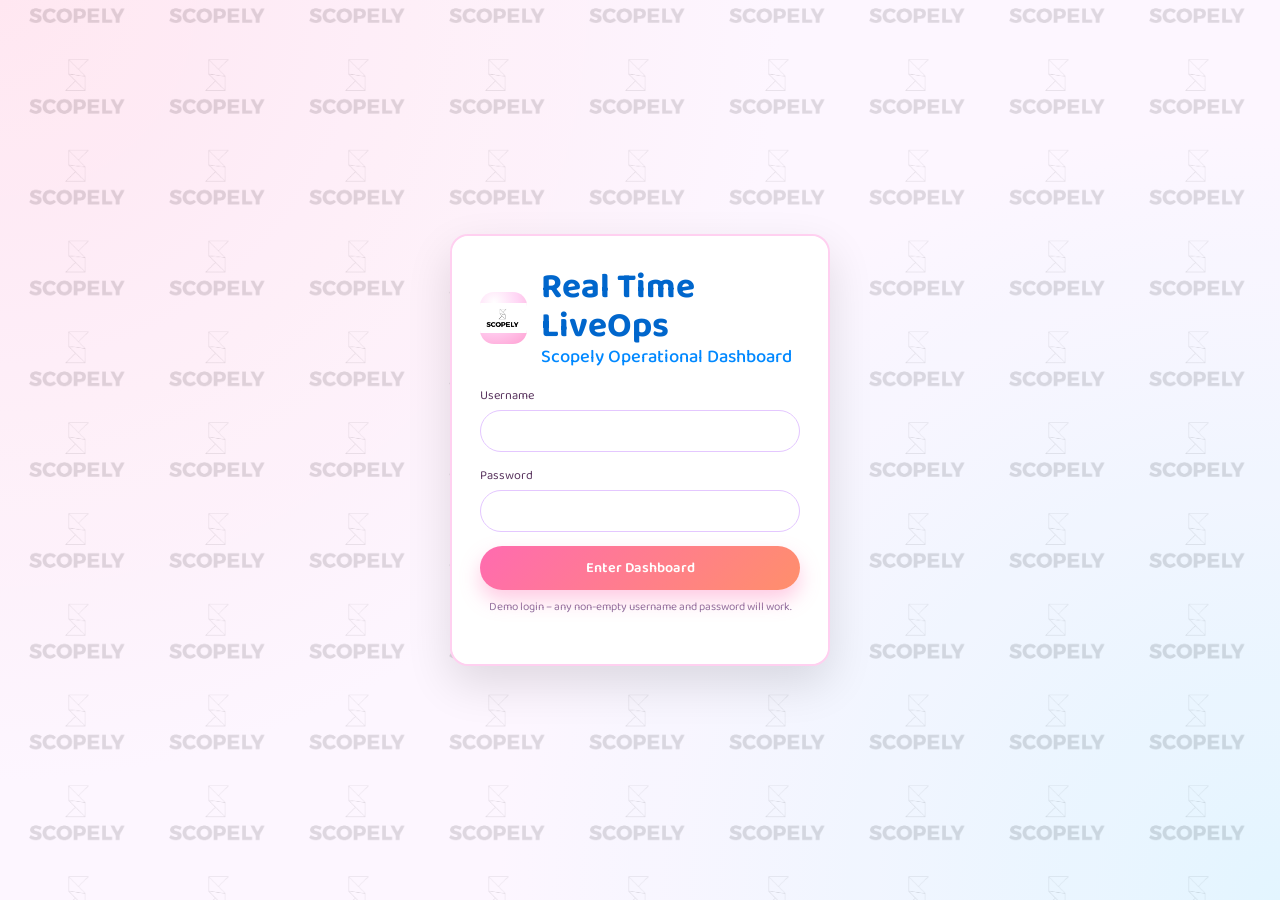
==== liveops-login.html @ 4c0fd5e8 "Add liveops-dashboard.html" ====
<!DOCTYPE html>
<html lang="en">
<head>
    <meta charset="UTF-8">
    <meta name="viewport" content="width=device-width, initial-scale=1.0">
    <title>Real Time LiveOps - Login</title>
    <link rel="preconnect" href="https://fonts.googleapis.com">
    <link rel="preconnect" href="https://fonts.gstatic.com" crossorigin>
    <link href="https://fonts.googleapis.com/css2?family=Baloo+2:wght@400;700&family=Fredoka:wght@300;400;500&display=swap" rel="stylesheet">
    <link rel="stylesheet" href="styles.css">
    <style>
        .liveops-body {
            min-height: 100vh;
            display: flex;
            align-items: center;
            justify-content: center;
            background: radial-gradient(circle at top left, #ffe4f0 0, transparent 50%),
                        radial-gradient(circle at bottom right, #e0f4ff 0, transparent 50%),
                        #fdf5ff;
            font-family: 'Baloo 2', system-ui, -apple-system, BlinkMacSystemFont, 'Segoe UI', sans-serif;
            position: relative;
        }

        .liveops-body::before {
            content: "";
            position: fixed;
            inset: 0;
            background: url('8C569E66-41D9-48BE-BF89-1D90B8F220A8_4_5005_c.jpeg') repeat center center;
            background-size: 140px auto;
            opacity: 0.12;
            pointer-events: none;
            z-index: 0;
        }
        .liveops-auth-card {
            background: #ffffff;
            border-radius: 18px;
            box-shadow: 0 18px 45px rgba(0,0,0,0.12);
            padding: 32px 28px 28px;
            width: 380px;
            max-width: 92vw;
            border: 2px solid #ffd0f0;
            position: relative;
            z-index: 1;
        }
        .liveops-auth-card::before {
            content: "";
            position: absolute;
            inset: 0;
            background: #ffffff;
            border-radius: 18px;
            z-index: -1;
        }
        .liveops-auth-header {
            display: flex;
            align-items: center;
            gap: 14px;
            margin-bottom: 18px;
        }
        .liveops-auth-logo {
            width: 52px;
            height: 52px;
            border-radius: 14px;
            background: radial-gradient(circle at 30% 20%, #fff 0, #ffd6f5 45%, #ff9ed1 100%);
            display: flex;
            align-items: center;
            justify-content: center;
            overflow: hidden;
        }
        .liveops-auth-logo img {
            max-width: 100%;
            max-height: 100%;
            display: block;
        }
        .liveops-auth-title {
            display: flex;
            flex-direction: column;
            align-items: flex-start;
        }
        .liveops-auth-title h1 {
            font-size: 2.2rem;
            margin: 0;
            color: #0066cc;
            font-weight: 700;
            font-style: normal;
            line-height: 1.1;
            text-align: left;
        }
        .liveops-auth-title span {
            font-size: 1.15rem;
            color: #0088ff;
            font-weight: 500;
            font-style: normal;
            line-height: 1.2;
            text-align: left;
        }
        .liveops-auth-form {
            margin-top: 8px;
        }
        .liveops-field {
            margin-bottom: 14px;
        }
        .liveops-label {
            display: block;
            font-size: 0.78rem;
            margin-bottom: 4px;
            color: #5a355f;
        }
        .liveops-input {
            width: 100%;
            border-radius: 999px;
            border: 1.5px solid #e4c7ff;
            padding: 9px 13px;
            font-size: 0.85rem;
            outline: none;
            transition: border-color 0.18s ease, box-shadow 0.18s ease;
            font-family: inherit;
        }
        .liveops-input:focus {
            border-color: #ff6bb0;
            box-shadow: 0 0 0 2px rgba(255,107,176,0.25);
        }
        .liveops-actions {
            margin-top: 12px;
            display: flex;
            flex-direction: column;
            gap: 8px;
        }
        .liveops-btn-primary {
            border: none;
            border-radius: 999px;
            padding: 10px 14px;
            font-size: 0.9rem;
            font-weight: 600;
            color: #ffffff;
            background: linear-gradient(135deg, #ff6bb0, #ff8f6b);
            cursor: pointer;
            box-shadow: 0 10px 20px rgba(255,107,176,0.35);
            transition: transform 0.12s ease, box-shadow 0.12s ease;
        }
        .liveops-btn-primary:hover {
            transform: translateY(-1px);
            box-shadow: 0 14px 28px rgba(255,107,176,0.4);
        }
        .liveops-btn-primary:active {
            transform: translateY(0);
            box-shadow: 0 8px 18px rgba(255,107,176,0.3);
        }
        .liveops-hint {
            font-size: 0.72rem;
            color: #8b6f9c;
            text-align: center;
        }
        .liveops-error {
            min-height: 16px;
            margin-top: 4px;
            font-size: 0.72rem;
            color: #b02043;
            text-align: center;
        }
        @media (max-width: 480px) {
            .liveops-auth-card {
                padding: 24px 18px 20px;
            }
        }
        .liveops-login-overlay {
            position: fixed;
            inset: 0;
            background: #ffffff;
            z-index: 99999;
            display: none;
            align-items: center;
            justify-content: center;
            animation: fadeIn 0.3s ease;
        }
        .liveops-login-overlay.active {
            display: flex;
        }
        .liveops-login-video {
            max-width: 90vw;
            max-height: 90vh;
            border-radius: 20px;
            box-shadow: 0 20px 60px rgba(0,102,204,0.4);
        }
        @keyframes fadeIn {
            from { opacity: 0; }
            to { opacity: 1; }
        }
    </style>
    <script>
        document.addEventListener('DOMContentLoaded', function () {
            const form = document.getElementById('liveopsLoginForm');
            const userInput = document.getElementById('liveopsUsername');
            const passInput = document.getElementById('liveopsPassword');
            const errorBox = document.getElementById('liveopsError');

            form.addEventListener('submit', function (e) {
                e.preventDefault();
                const username = userInput.value.trim();
                const password = passInput.value.trim();

                if (!username || !password) {
                    errorBox.textContent = 'Please enter both username and password.';
                    return;
                }

                if (username !== 'DYE' || password !== 'DYE') {
                    errorBox.textContent = 'Invalid credentials. Use username: DYE and password: DYE';
                    return;
                }

                errorBox.textContent = '';
                
                // Show mascot video overlay
                const overlay = document.getElementById('liveopsLoginOverlay');
                const video = document.getElementById('liveopsLoginVideo');
                
                if (overlay && video) {
                    overlay.classList.add('active');
                    video.play();
                    
                    // Redirect to dashboard after video ends or after 5 seconds (whichever comes first)
                    const redirectUrl = 'liveops-dashboard.html?user=' + encodeURIComponent(username);
                    
                    const redirectTimeout = setTimeout(function() {
                        window.location.href = redirectUrl;
                    }, 5000);
                    
                    video.addEventListener('ended', function() {
                        clearTimeout(redirectTimeout);
                        window.location.href = redirectUrl;
                    });
                } else {
                    // Fallback if video elements not found
                    window.location.href = 'liveops-dashboard.html?user=' + encodeURIComponent(username);
                }
            });
        });
    </script>
</head>
<body class="liveops-body">
    <div class="liveops-auth-card">
        <div class="liveops-auth-header">
            <div class="liveops-auth-logo">
                <img src="8C569E66-41D9-48BE-BF89-1D90B8F220A8_4_5005_c.jpeg" alt="Scopely Logo">
            </div>
            <div class="liveops-auth-title">
                <h1>Real Time LiveOps</h1>
                <span>Scopely Operational Dashboard</span>
            </div>
        </div>

        <form id="liveopsLoginForm" class="liveops-auth-form">
            <div class="liveops-field">
                <label class="liveops-label" for="liveopsUsername">Username</label>
                <input class="liveops-input" id="liveopsUsername" type="text" autocomplete="username" required>
            </div>
            <div class="liveops-field">
                <label class="liveops-label" for="liveopsPassword">Password</label>
                <input class="liveops-input" id="liveopsPassword" type="password" autocomplete="current-password" required>
            </div>
            <div class="liveops-actions">
                <button type="submit" class="liveops-btn-primary">Enter Dashboard</button>
                <div class="liveops-hint">Demo login – any non-empty username and password will work.</div>
            </div>
            <div id="liveopsError" class="liveops-error" aria-live="polite"></div>
        </form>
    </div>
    <div id="liveopsLoginOverlay" class="liveops-login-overlay">
        <video id="liveopsLoginVideo" class="liveops-login-video" muted playsinline>
            <source src="asset_ztm2dZzJ1Kjdi3An1JL5CnRc.mp4" type="video/mp4">
        </video>
    </div>
</body>
</html>
---- styles.css ----
* {
    margin: 0;
    padding: 0;
    box-sizing: border-box;
}

body {
    font-family: 'Fredoka', sans-serif;
    background: 
        repeating-linear-gradient(90deg, #5a4a3a 0px, #6b5644 3px, #5a4a3a 6px),
        linear-gradient(to bottom, #4a3a2a, #6b5644);
    min-height: 100vh;
    padding: 20px;
    color: #333;
    position: relative;
    overflow-x: hidden;
}

body::before {
    content: '';
    position: fixed;
    top: 0;
    left: 0;
    right: 0;
    bottom: 0;
    background-image: 
        repeating-linear-gradient(0deg, transparent, transparent 2px, rgba(0,0,0,0.05) 2px, rgba(0,0,0,0.05) 4px),
        repeating-linear-gradient(90deg, transparent, transparent 2px, rgba(0,0,0,0.05) 2px, rgba(0,0,0,0.05) 4px);
    pointer-events: none;
    z-index: 0;
}

header {
    text-align: center;
    margin-bottom: 30px;
    position: relative;
    z-index: 1;
}

header h1 {
    font-family: 'Baloo 2', cursive;
    font-size: 3rem;
    color: #fff;
    text-shadow: 3px 3px 6px rgba(0, 0, 0, 0.5);
    transform: rotate(-2deg);
}

main {
    max-width: 1400px;
    margin: 0 auto;
    position: relative;
    z-index: 1;
    display: flex;
    flex-direction: column;
    align-items: center;
}

.controls {
    background: #f5e6d3;
    padding: 20px;
    border-radius: 8px;
    box-shadow: 0 4px 12px rgba(0, 0, 0, 0.3);
    margin-bottom: 30px;
    border: 3px solid #d4b896;
    position: relative;
    width: 1350px;
}

.controls::before {
    content: '';
    position: absolute;
    top: 0;
    left: 0;
    right: 0;
    bottom: 0;
    background-image: 
        radial-gradient(circle at 20% 30%, rgba(139, 90, 43, 0.03) 1px, transparent 1px),
        radial-gradient(circle at 80% 70%, rgba(139, 90, 43, 0.03) 1px, transparent 1px),
        radial-gradient(circle at 40% 60%, rgba(139, 90, 43, 0.02) 1px, transparent 1px);
    background-size: 50px 50px, 70px 70px, 90px 90px;
    pointer-events: none;
    border-radius: 8px;
}

.controls label {
    display: block;
    margin-bottom: 8px;
    font-weight: 500;
    color: #5a4538;
    position: relative;
    z-index: 1;
}

#imageInput {
    width: 100%;
    padding: 12px;
    border: 3px solid #c4a57b;
    border-radius: 4px;
    font-family: 'Courier New', monospace;
    font-size: 14px;
    resize: vertical;
    margin-bottom: 15px;
    background: #fefbf5;
    position: relative;
    z-index: 1;
}

#imageInput:focus {
    outline: none;
    border-color: #a67c52;
    box-shadow: 0 0 8px rgba(166, 124, 82, 0.3);
}

.button-group {
    display: flex;
    gap: 10px;
    flex-wrap: wrap;
    margin-bottom: 15px;
    position: relative;
    z-index: 1;
}

button {
    padding: 12px 24px;
    border: 3px solid #8b5a2b;
    border-radius: 6px;
    font-family: 'Baloo 2', cursive;
    font-size: 16px;
    font-weight: 700;
    cursor: pointer;
    transition: all 0.2s ease;
    box-shadow: 0 4px 0 #6b4423, 0 6px 8px rgba(0, 0, 0, 0.3);
    position: relative;
    top: 0;
}

#renderBtn {
    background: #ff9966;
    color: #fff;
}

#shuffleBtn {
    background: #ffcc66;
    color: #5a4538;
}

#clearBtn {
    background: #ff6666;
    color: #fff;
}

#sampleBtn {
    background: #66ccff;
    color: #fff;
}

button:hover {
    transform: translateY(-2px);
    box-shadow: 0 6px 0 #6b4423, 0 8px 12px rgba(0, 0, 0, 0.3);
}

button:active {
    transform: translateY(2px);
    box-shadow: 0 2px 0 #6b4423, 0 4px 6px rgba(0, 0, 0, 0.3);
}

.status {
    padding: 10px;
    border-radius: 4px;
    font-size: 14px;
    min-height: 20px;
    position: relative;
    z-index: 1;
    border: 2px solid transparent;
}

.status.success {
    background: #c8e6c9;
    color: #2e7d32;
    border-color: #81c784;
}

.status.error {
    background: #ffcdd2;
    color: #c62828;
    border-color: #e57373;
}

.book {
    display: flex;
    justify-content: center;
    align-items: stretch;
    background: #8b6f47;
    border-radius: 8px;
    box-shadow: 
        0 15px 40px rgba(0, 0, 0, 0.5),
        inset 0 0 0 8px #6b5644,
        inset 0 0 0 12px #8b6f47;
    overflow: visible;
    width: 1350px;
    height: 1050px;
    position: relative;
    padding: 25px 15px 35px 15px;
}

.book::before {
    content: '';
    position: absolute;
    top: 15px;
    left: 50%;
    transform: translateX(-50%);
    width: 80%;
    height: 12px;
    background: linear-gradient(to right, 
        #ff6b9d 0%, #ff6b9d 15%,
        transparent 15%, transparent 20%,
        #66ccff 20%, #66ccff 35%,
        transparent 35%, transparent 40%,
        #ffcc66 40%, #ffcc66 55%,
        transparent 55%, transparent 60%,
        #a8e6cf 60%, #a8e6cf 75%,
        transparent 75%);
    border-radius: 3px 3px 0 0;
    z-index: 2;
}

.book::after {
    content: '';
    position: absolute;
    bottom: -15px;
    left: 50%;
    transform: translateX(-50%);
    width: 30px;
    height: 80px;
    background: linear-gradient(to bottom, #ff6b9d, #ff4477);
    border-radius: 0 0 4px 4px;
    box-shadow: 
        50px 0 0 #66ccff,
        -50px 0 0 #ffcc66;
    z-index: 3;
}

.page {
    flex: 1;
    padding: 50px 45px;
    background: 
        radial-gradient(circle at 30% 40%, rgba(139, 90, 43, 0.04) 1px, transparent 1px),
        radial-gradient(circle at 70% 60%, rgba(139, 90, 43, 0.04) 1px, transparent 1px),
        #f5e6d3;
    background-size: 60px 60px, 80px 80px, 100% 100%;
    position: relative;
    border: 2px solid #d4b896;
    box-shadow: inset 0 0 30px rgba(139, 90, 43, 0.1);
}

.page::before {
    content: '';
    position: absolute;
    top: 0;
    left: 0;
    right: 0;
    bottom: 0;
    background-image: 
        linear-gradient(to bottom, 
            transparent 0%, 
            rgba(212, 184, 150, 0.1) 25%, 
            transparent 26%, 
            transparent 50%,
            rgba(212, 184, 150, 0.1) 75%,
            transparent 76%);
    background-size: 100% 40px;
    pointer-events: none;
    opacity: 0.3;
}

.page.left {
    border-right: none;
    border-radius: 8px 0 0 8px;
    clip-path: polygon(
        0 2%, 2% 0, 98% 0, 100% 1%,
        100% 99%, 98% 100%, 2% 100%, 0 98%
    );
}

.page.right {
    border-left: none;
    border-radius: 0 8px 8px 0;
    clip-path: polygon(
        0 1%, 2% 0, 98% 0, 100% 2%,
        100% 98%, 98% 100%, 2% 100%, 0 99%
    );
}

.spine {
    width: 24px;
    background: 
        repeating-linear-gradient(to bottom,
            #8b6f47 0px,
            #9b7f57 2px,
            #8b6f47 4px),
        linear-gradient(to right, #6b5644, #8b6f47, #6b5644);
    box-shadow: 
        inset 2px 0 4px rgba(0, 0, 0, 0.4),
        inset -2px 0 4px rgba(0, 0, 0, 0.4);
    position: relative;
}

.spine::before {
    content: '';
    position: absolute;
    top: 50%;
    left: 50%;
    transform: translate(-50%, -50%);
    width: 8px;
    height: 60%;
    background: repeating-linear-gradient(to bottom,
        #d4b896 0px,
        #d4b896 8px,
        transparent 8px,
        transparent 10px);
    border-radius: 2px;
}

.sticker-container {
    position: absolute;
    z-index: 1;
    cursor: grab;
    transition: transform 0.3s ease, box-shadow 0.3s ease;
}

.sticker {
    width: 100%;
    height: 100%;
    border-radius: 4px;
    box-shadow: 
        0 4px 10px rgba(0, 0, 0, 0.25),
        inset 0 0 0 4px rgba(255, 255, 255, 0.4);
    object-fit: cover;
    border: 4px solid #fff;
    background: white;
    user-select: none;
    touch-action: none;
    -webkit-user-drag: none;
    display: block;
}

.resize-handle {
    position: absolute;
    bottom: -6px;
    right: -6px;
    width: 20px;
    height: 20px;
    background: #ff9900;
    border: 3px solid #fff;
    border-radius: 50%;
    cursor: nwse-resize;
    opacity: 0;
    transition: opacity 0.2s ease;
    z-index: 2;
    box-shadow: 0 2px 6px rgba(0, 0, 0, 0.3);
}

.sticker-container:hover .resize-handle {
    opacity: 1;
}

.sticker-container:hover .sticker {
    box-shadow: 
        0 8px 20px rgba(0, 0, 0, 0.35),
        inset 0 0 0 4px rgba(255, 255, 255, 0.5);
}

.sticker-container:hover {
    z-index: 10;
}

.sticker-container:active {
    cursor: grabbing;
}

/* Animations */
@keyframes popIn {
    0% {
        transform: rotate(var(--rotation)) scale(0);
        opacity: 0;
    }
    50% {
        transform: rotate(var(--rotation)) scale(1.2);
    }
    75% {
        transform: rotate(var(--rotation)) scale(0.9);
    }
    100% {
        transform: rotate(var(--rotation)) scale(1);
        opacity: 1;
    }
}

@keyframes floatOut {
    0% {
        transform: rotate(var(--rotation)) scale(1) translateY(0);
        opacity: 1;
    }
    100% {
        transform: rotate(calc(var(--rotation) + 360deg)) scale(0.5) translateY(-100px);
        opacity: 0;
    }
}

@keyframes spinRelocate {
    0% {
        transform: rotate(var(--rotation)) scale(1);
    }
    50% {
        transform: rotate(calc(var(--rotation) + 270deg)) scale(1.1);
    }
    100% {
        transform: rotate(var(--rotation-new)) scale(1);
    }
}

@keyframes bookBounce {
    0%, 100% {
        transform: translateY(0) scale(1);
    }
    25% {
        transform: translateY(-15px) scale(1.02);
    }
    50% {
        transform: translateY(-8px) scale(1.01);
    }
    75% {
        transform: translateY(-3px) scale(1.005);
    }
}

@keyframes textareaGlow {
    0% {
        border-color: #c4a57b;
        box-shadow: 0 0 0 rgba(255, 153, 0, 0);
    }
    50% {
        border-color: #ff9900;
        box-shadow: 0 0 20px rgba(255, 153, 0, 0.6);
    }
    100% {
        border-color: #c4a57b;
        box-shadow: 0 0 0 rgba(255, 153, 0, 0);
    }
}

.sticker-container.pop-in {
    animation: popIn 0.6s cubic-bezier(0.68, -0.55, 0.265, 1.55) forwards;
}

.sticker-container.float-out {
    animation: floatOut 0.8s cubic-bezier(0.55, 0.085, 0.68, 0.53) forwards;
}

.sticker-container.spin-relocate {
    animation: spinRelocate 0.8s cubic-bezier(0.68, -0.55, 0.265, 1.55) forwards;
}

.book.bounce {
    animation: bookBounce 0.8s ease-out;
}

#imageInput.glow {
    animation: textareaGlow 0.8s ease-in-out;
}

footer {
    text-align: center;
    padding: 30px 20px 20px;
    position: relative;
    z-index: 1;
}

footer p {
    font-family: 'Fredoka', sans-serif;
    font-size: 14px;
    color: rgba(255, 255, 255, 0.7);
    margin: 0;
    text-shadow: 1px 1px 2px rgba(0, 0, 0, 0.3);
}

@media (max-width: 768px) {
    header h1 {
        font-size: 2rem;
    }

    .book {
        flex-direction: column;
        padding: 25px 15px 35px 15px;
    }

    .book::before {
        width: 60%;
        height: 10px;
    }

    .book::after {
        width: 20px;
        height: 60px;
        box-shadow: 
            35px 0 0 #66ccff,
            -35px 0 0 #ffcc66;
    }

    .spine {
        width: 100%;
        height: 20px;
        background: 
            repeating-linear-gradient(to right,
                #8b6f47 0px,
                #9b7f57 2px,
                #8b6f47 4px),
            linear-gradient(to bottom, #6b5644, #8b6f47, #6b5644);
        box-shadow: 
            inset 0 2px 4px rgba(0, 0, 0, 0.4),
            inset 0 -2px 4px rgba(0, 0, 0, 0.4);
    }

    .spine::before {
        width: 60%;
        height: 8px;
        background: repeating-linear-gradient(to right,
            #d4b896 0px,
            #d4b896 8px,
            transparent 8px,
            transparent 10px);
    }

    .page {
        padding: 30px 20px;
    }

    .page.left {
        border-right: 2px solid #d4b896;
        border-bottom: none;
        border-radius: 8px 8px 0 0;
        clip-path: polygon(
            2% 0, 98% 0, 100% 2%,
            100% 98%, 98% 100%, 2% 100%, 0 98%, 0 2%
        );
    }

    .page.right {
        border-left: 2px solid #d4b896;
        border-top: none;
        border-radius: 0 0 8px 8px;
        clip-path: polygon(
            0 2%, 2% 0, 98% 0, 100% 2%,
            100% 98%, 98% 100%, 2% 100%, 0 98%
        );
    }

    .sticker {
        width: 90px;
        height: 90px;
    }
}
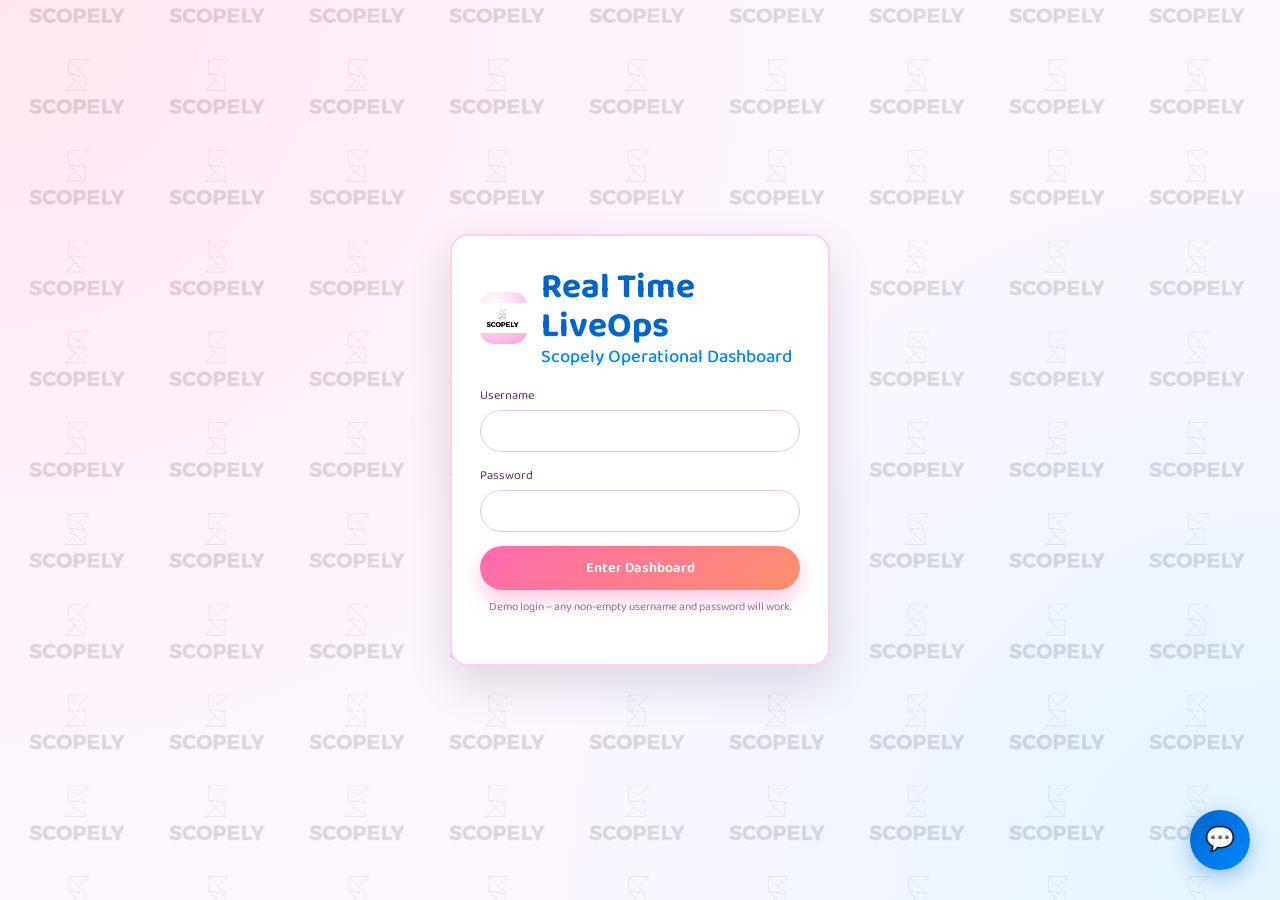
==== commit d5429268: "Update liveops files" ====
--- a/liveops-login.html
+++ b/liveops-login.html
@@ -185,6 +185,270 @@
             from { opacity: 0; }
             to { opacity: 1; }
         }
+        .liveops-ai-bot {
+            position: fixed;
+            bottom: 30px;
+            right: 30px;
+            z-index: 99999;
+            display: flex;
+            flex-direction: column;
+            align-items: flex-end;
+            gap: 12px;
+        }
+        .liveops-ai-chat {
+            background: #ffffff;
+            border-radius: 20px;
+            box-shadow: 0 10px 40px rgba(0,0,0,0.15);
+            width: 380px;
+            max-width: calc(100vw - 60px);
+            height: 500px;
+            display: none;
+            flex-direction: column;
+            overflow: hidden;
+            animation: slideInUp 0.3s ease;
+            border: 2px solid #0066cc;
+        }
+        .liveops-ai-chat.active {
+            display: flex;
+        }
+        .liveops-ai-header {
+            background: linear-gradient(135deg, #0066cc, #0088ff);
+            color: white;
+            padding: 16px 20px;
+            display: flex;
+            align-items: center;
+            gap: 12px;
+            border-radius: 18px 18px 0 0;
+        }
+        .liveops-ai-avatar {
+            width: 40px;
+            height: 40px;
+            border-radius: 50%;
+            background: white;
+            display: flex;
+            align-items: center;
+            justify-content: center;
+            font-size: 1.3rem;
+        }
+        .liveops-ai-info {
+            flex: 1;
+        }
+        .liveops-ai-info h3 {
+            margin: 0;
+            font-size: 1rem;
+            font-weight: 600;
+        }
+        .liveops-ai-info p {
+            margin: 2px 0 0;
+            font-size: 0.75rem;
+            opacity: 0.9;
+        }
+        .liveops-ai-close {
+            width: 30px;
+            height: 30px;
+            border: none;
+            background: rgba(255,255,255,0.2);
+            border-radius: 50%;
+            color: white;
+            cursor: pointer;
+            font-size: 1.2rem;
+            display: flex;
+            align-items: center;
+            justify-content: center;
+            transition: background 0.2s;
+        }
+        .liveops-ai-close:hover {
+            background: rgba(255,255,255,0.3);
+        }
+        .liveops-ai-messages {
+            flex: 1;
+            overflow-y: auto;
+            padding: 16px;
+            display: flex;
+            flex-direction: column;
+            gap: 12px;
+            background: #f8f9fa;
+        }
+        .liveops-ai-message {
+            display: flex;
+            gap: 8px;
+            animation: messageSlideIn 0.3s ease;
+        }
+        .liveops-ai-message.user {
+            flex-direction: row-reverse;
+        }
+        .liveops-ai-message-avatar {
+            width: 32px;
+            height: 32px;
+            border-radius: 50%;
+            background: linear-gradient(135deg, #0066cc, #0088ff);
+            display: flex;
+            align-items: center;
+            justify-content: center;
+            font-size: 0.9rem;
+            flex-shrink: 0;
+        }
+        .liveops-ai-message.user .liveops-ai-message-avatar {
+            background: linear-gradient(135deg, #6b4a86, #8e6aaa);
+        }
+        .liveops-ai-message-bubble {
+            background: white;
+            border-radius: 16px;
+            padding: 10px 14px;
+            max-width: 70%;
+            font-size: 0.9rem;
+            line-height: 1.4;
+            box-shadow: 0 2px 8px rgba(0,0,0,0.08);
+        }
+        .liveops-ai-message.user .liveops-ai-message-bubble {
+            background: linear-gradient(135deg, #0066cc, #0088ff);
+            color: white;
+        }
+        .liveops-ai-typing {
+            display: none;
+            align-items: center;
+            gap: 4px;
+            padding: 10px 14px;
+            background: white;
+            border-radius: 16px;
+            width: fit-content;
+        }
+        .liveops-ai-typing.active {
+            display: flex;
+        }
+        .liveops-ai-typing span {
+            width: 8px;
+            height: 8px;
+            border-radius: 50%;
+            background: #0066cc;
+            animation: typingDot 1.4s infinite;
+        }
+        .liveops-ai-typing span:nth-child(2) {
+            animation-delay: 0.2s;
+        }
+        .liveops-ai-typing span:nth-child(3) {
+            animation-delay: 0.4s;
+        }
+        .liveops-ai-input-area {
+            padding: 12px 16px;
+            border-top: 1px solid #e0e0e0;
+            background: white;
+            display: flex;
+            gap: 8px;
+            align-items: center;
+        }
+        .liveops-ai-input {
+            flex: 1;
+            border: 1px solid #e0e0e0;
+            border-radius: 20px;
+            padding: 10px 16px;
+            font-size: 0.9rem;
+            font-family: inherit;
+            outline: none;
+            transition: border-color 0.2s;
+        }
+        .liveops-ai-input:focus {
+            border-color: #0066cc;
+        }
+        .liveops-ai-action-btn {
+            width: 38px;
+            height: 38px;
+            border: none;
+            border-radius: 50%;
+            background: linear-gradient(135deg, #0066cc, #0088ff);
+            color: white;
+            cursor: pointer;
+            display: flex;
+            align-items: center;
+            justify-content: center;
+            font-size: 1rem;
+            transition: all 0.2s;
+            flex-shrink: 0;
+        }
+        .liveops-ai-action-btn:hover {
+            transform: scale(1.05);
+            box-shadow: 0 4px 12px rgba(0,102,204,0.4);
+        }
+        .liveops-ai-action-btn.listening {
+            background: linear-gradient(135deg, #ff0066, #ff3388);
+            animation: pulse 1.5s ease-in-out infinite;
+        }
+        .liveops-ai-toggle {
+            width: 60px;
+            height: 60px;
+            border-radius: 50%;
+            background: linear-gradient(135deg, #0066cc, #0088ff);
+            border: none;
+            box-shadow: 0 6px 20px rgba(0,102,204,0.4);
+            cursor: pointer;
+            display: flex;
+            align-items: center;
+            justify-content: center;
+            font-size: 1.5rem;
+            transition: all 0.3s ease;
+            position: relative;
+        }
+        .liveops-ai-toggle:hover {
+            transform: scale(1.05);
+            box-shadow: 0 8px 25px rgba(0,102,204,0.5);
+        }
+        .liveops-ai-toggle .liveops-ai-badge {
+            position: absolute;
+            top: -4px;
+            right: -4px;
+            width: 20px;
+            height: 20px;
+            background: #ff0066;
+            border-radius: 50%;
+            color: white;
+            font-size: 0.7rem;
+            display: none;
+            align-items: center;
+            justify-content: center;
+            font-weight: 600;
+            border: 2px solid white;
+        }
+        .liveops-ai-toggle .liveops-ai-badge.active {
+            display: flex;
+        }
+        @keyframes pulse {
+            0%, 100% {
+                transform: scale(1);
+                box-shadow: 0 6px 20px rgba(0,102,204,0.4);
+            }
+            50% {
+                transform: scale(1.1);
+                box-shadow: 0 8px 30px rgba(0,102,204,0.6);
+            }
+        }
+        @keyframes slideInUp {
+            from {
+                opacity: 0;
+                transform: translateY(20px);
+            }
+            to {
+                opacity: 1;
+                transform: translateY(0);
+            }
+        }
+        @keyframes messageSlideIn {
+            from {
+                opacity: 0;
+                transform: translateY(10px);
+            }
+            to {
+                opacity: 1;
+                transform: translateY(0);
+            }
+        }
+        @keyframes typingDot {
+            0%, 60%, 100% {
+                transform: translateY(0);
+            }
+            30% {
+                transform: translateY(-10px);
+            }
+        }
     </style>
     <script>
         document.addEventListener('DOMContentLoaded', function () {
@@ -234,10 +498,340 @@
                     window.location.href = 'liveops-dashboard.html?user=' + encodeURIComponent(username);
                 }
             });
+
+            // AI Chatbot for Login Page
+            const aiToggle = document.getElementById('liveopsAIToggle');
+            const aiChat = document.getElementById('liveopsAIChat');
+            const aiClose = document.getElementById('liveopsAIClose');
+            const aiMessages = document.getElementById('liveopsAIMessages');
+            const aiInput = document.getElementById('liveopsAIInput');
+            const aiSendBtn = document.getElementById('liveopsAISend');
+            const aiVoiceBtn = document.getElementById('liveopsAIVoice');
+            const aiTyping = document.getElementById('liveopsAITyping');
+            const aiBadge = document.getElementById('liveopsAIBadge');
+            let unreadCount = 0;
+            let lastActivityTime = Date.now();
+            let hasAskedIdleQuestion = false;
+            let isPageVisible = true;
+            let recognition = null;
+
+            // Load voices for speech synthesis
+            const synthesis = window.speechSynthesis;
+            if (synthesis) {
+                synthesis.addEventListener('voiceschanged', function() {
+                    const voices = synthesis.getVoices();
+                    console.log('Available voices:', voices.map(v => v.name));
+                });
+                // Trigger voice loading
+                synthesis.getVoices();
+            }
+
+            // Track page visibility - only speak when page is active
+            document.addEventListener('visibilitychange', function() {
+                isPageVisible = !document.hidden;
+                if (!isPageVisible) {
+                    // Stop speaking when user switches tabs
+                    if (synthesis) synthesis.cancel();
+                }
+            });
+            
+            // Initialize Speech Recognition
+            if ('webkitSpeechRecognition' in window || 'SpeechRecognition' in window) {
+                const SpeechRecognition = window.SpeechRecognition || window.webkitSpeechRecognition;
+                recognition = new SpeechRecognition();
+                recognition.continuous = false;
+                recognition.interimResults = false;
+                recognition.lang = 'en-US';
+
+                recognition.onstart = function() {
+                    aiVoiceBtn.classList.add('listening');
+                    aiVoiceBtn.innerHTML = '🎤';
+                };
+
+                recognition.onresult = function(event) {
+                    const transcript = event.results[0][0].transcript;
+                    console.log('Voice command:', transcript);
+                    addMessage(transcript, 'user');
+                    processLoginCommand(transcript);
+                };
+
+                recognition.onerror = function(event) {
+                    console.error('Speech recognition error:', event.error);
+                    aiVoiceBtn.classList.remove('listening');
+                    aiVoiceBtn.innerHTML = '🎙️';
+                };
+
+                recognition.onend = function() {
+                    aiVoiceBtn.classList.remove('listening');
+                    aiVoiceBtn.innerHTML = '🎙️';
+                };
+            }
+
+            aiToggle.addEventListener('click', function() {
+                aiChat.classList.toggle('active');
+                if (aiChat.classList.contains('active')) {
+                    unreadCount = 0;
+                    aiBadge.classList.remove('active');
+                    aiInput.focus();
+                }
+            });
+
+            aiClose.addEventListener('click', function() {
+                aiChat.classList.remove('active');
+            });
+
+            aiSendBtn.addEventListener('click', sendMessage);
+            aiInput.addEventListener('keypress', function(e) {
+                if (e.key === 'Enter') sendMessage();
+            });
+            
+            // Voice input button
+            if (aiVoiceBtn) {
+                aiVoiceBtn.addEventListener('click', function() {
+                    if (!recognition) {
+                        addMessage('Voice recognition is not supported in your browser. Try Chrome or Edge.', 'bot');
+                        return;
+                    }
+                    
+                    if (aiVoiceBtn.classList.contains('listening')) {
+                        recognition.stop();
+                    } else {
+                        recognition.start();
+                    }
+                });
+            }
+            
+            aiInput.addEventListener('input', resetIdleTimer);
+            document.addEventListener('click', resetIdleTimer);
+            document.addEventListener('keypress', resetIdleTimer);
+
+            function sendMessage() {
+                const message = aiInput.value.trim();
+                if (!message) return;
+                addMessage(message, 'user');
+                aiInput.value = '';
+                processLoginCommand(message);
+            }
+
+            function addMessage(text, sender) {
+                const messageDiv = document.createElement('div');
+                messageDiv.className = 'liveops-ai-message' + (sender === 'user' ? ' user' : '');
+                const avatar = document.createElement('div');
+                avatar.className = 'liveops-ai-message-avatar';
+                avatar.textContent = sender === 'user' ? '👤' : '🌹';
+                const bubble = document.createElement('div');
+                bubble.className = 'liveops-ai-message-bubble';
+                bubble.textContent = text;
+                messageDiv.appendChild(avatar);
+                messageDiv.appendChild(bubble);
+                aiMessages.appendChild(messageDiv);
+                aiMessages.scrollTop = aiMessages.scrollHeight;
+                if (sender === 'bot' && !aiChat.classList.contains('active')) {
+                    unreadCount++;
+                    aiBadge.textContent = unreadCount;
+                    aiBadge.classList.add('active');
+                }
+            }
+
+            function showTyping() {
+                aiTyping.classList.add('active');
+                aiMessages.scrollTop = aiMessages.scrollHeight;
+            }
+
+            function hideTyping() {
+                aiTyping.classList.remove('active');
+            }
+
+            function speak(text) {
+                // Only speak if page is visible/active
+                if (!isPageVisible) {
+                    console.log('Page not visible, skipping speech');
+                    return;
+                }
+                
+                const synthesis = window.speechSynthesis;
+                if (synthesis) {
+                    synthesis.cancel();
+                    const utterance = new SpeechSynthesisUtterance(text);
+                    utterance.rate = 1.0;
+                    utterance.pitch = 1.1;
+                    utterance.volume = 1.0;
+                    
+                    // Select a female voice (Rose)
+                    const voices = synthesis.getVoices();
+                    const femaleVoice = voices.find(voice => 
+                        voice.name.includes('Female') || 
+                        voice.name.includes('Samantha') || 
+                        voice.name.includes('Victoria') ||
+                        voice.name.includes('Karen') ||
+                        voice.name.includes('Moira') ||
+                        voice.name.includes('Google US English Female') ||
+                        voice.name.includes('Microsoft Zira') ||
+                        (voice.name.includes('en') && voice.name.toLowerCase().includes('female'))
+                    );
+                    
+                    if (femaleVoice) {
+                        utterance.voice = femaleVoice;
+                        console.log('Rose speaking with voice:', femaleVoice.name);
+                    }
+                    
+                    // Auto-restart listening after speaking if in login workflow
+                    utterance.onend = function() {
+                        if ((loginContext.waitingFor || autoListenAfterResponse) && isPageVisible && recognition) {
+                            setTimeout(function() {
+                                try {
+                                    recognition.start();
+                                    console.log('Auto-restarted listening for login');
+                                } catch(e) {
+                                    console.log('Already listening or error:', e);
+                                }
+                            }, 1000);
+                        }
+                    };
+                    
+                    synthesis.speak(utterance);
+                }
+            }
+
+            let loginContext = {
+                waitingFor: null,
+                username: '',
+                password: ''
+            };
+            let autoListenAfterResponse = false;
+
+            function processLoginCommand(command) {
+                showTyping();
+                setTimeout(function() {
+                    hideTyping();
+                    const cmd = command.toLowerCase();
+                    let response = '';
+                    
+                    // Handle login workflow
+                    if (loginContext.waitingFor === 'username') {
+                        loginContext.username = command.trim();
+                        loginContext.waitingFor = 'password';
+                        response = '✅ Got it! Username is "' + command.trim() + '". Now, what\'s your password?';
+                        addMessage(response, 'bot');
+                        if (isPageVisible) speak(response);
+                        return;
+                    } else if (loginContext.waitingFor === 'password') {
+                        loginContext.password = command.trim();
+                        loginContext.waitingFor = null;
+                        autoListenAfterResponse = false; // Stop auto-listening after login complete
+                        
+                        // Fill in the form
+                        const userInput = document.getElementById('liveopsUsername');
+                        const passInput = document.getElementById('liveopsPassword');
+                        const loginBtn = document.querySelector('.liveops-btn-primary');
+                        
+                        if (userInput && passInput) {
+                            userInput.value = loginContext.username;
+                            passInput.value = loginContext.password;
+                            response = '✅ Perfect! I\'ve entered your credentials. Logging you in now...';
+                            addMessage(response, 'bot');
+                            if (isPageVisible) speak(response);
+                            
+                            // Auto-submit after a moment
+                            setTimeout(function() {
+                                if (loginBtn) loginBtn.click();
+                            }, 2000);
+                        }
+                        return;
+                    }
+                    
+                    // Start login workflow
+                    if (cmd.includes('login') || cmd.includes('log in') || cmd.includes('sign in')) {
+                        loginContext.waitingFor = 'username';
+                        loginContext.username = '';
+                        loginContext.password = '';
+                        autoListenAfterResponse = true; // Enable continuous listening for login
+                        response = '🔐 I\'ll help you log in! First, what\'s your username?';
+                    } else if (cmd.includes('help') || cmd.includes('stuck') || cmd.includes('how')) {
+                        response = '🔐 Just say "login" and I\'ll ask you for your credentials step by step!';
+                    } else if (cmd.includes('hello') || cmd.includes('hi')) {
+                        response = '👋 Hello! I\'m Rose, your login assistant. Say "login" and I\'ll help you get in!';
+                    } else {
+                        response = '🤖 I\'m Rose, your login assistant! Say "login" to get started.';
+                    }
+                    addMessage(response, 'bot');
+                    if (isPageVisible) {
+                        speak(response);
+                    }
+                }, 1000);
+            }
+
+            function resetIdleTimer() {
+                lastActivityTime = Date.now();
+                hasAskedIdleQuestion = false;
+            }
+
+            function checkIdleAndAsk() {
+                const idleTime = Date.now() - lastActivityTime;
+                if (idleTime >= 30000 && !hasAskedIdleQuestion) {
+                    hasAskedIdleQuestion = true;
+                    const questions = [
+                        '🤔 Having trouble logging in? Just say "login" and I\'ll help you step by step!',
+                        '💭 Still on the login page? Say "login" and I\'ll ask for your credentials.',
+                        '👋 Need help? Say "login" and I\'ll guide you through it!',
+                        '🔍 Stuck? Just say "login" and tell me your username and password.',
+                        '💡 Quick tip: Say "login" to start the login process with me!'
+                    ];
+                    const question = questions[Math.floor(Math.random() * questions.length)];
+                    addMessage(question, 'bot');
+                    if (isPageVisible) {
+                        speak(question);
+                    }
+                }
+            }
+
+            setInterval(checkIdleAndAsk, 30000);
+
+            setTimeout(function() {
+                const welcomeMsg = '👋 Welcome! I\'m Rose, your login assistant. Say "login" and I\'ll help you sign in by asking for your credentials!';
+                addMessage(welcomeMsg, 'bot');
+                if (isPageVisible) {
+                    speak(welcomeMsg);
+                }
+                if (!aiChat.classList.contains('active')) {
+                    unreadCount = 1;
+                    aiBadge.textContent = '1';
+                    aiBadge.classList.add('active');
+                }
+            }, 2000);
+
         });
     </script>
 </head>
 <body class="liveops-body">
+    <div class="liveops-ai-bot">
+        <div id="liveopsAIChat" class="liveops-ai-chat">
+            <div class="liveops-ai-header">
+                <div class="liveops-ai-avatar">🌹</div>
+                <div class="liveops-ai-info">
+                    <h3>Rose - Login Assistant</h3>
+                    <p>Online • Here to help</p>
+                </div>
+                <button id="liveopsAIClose" class="liveops-ai-close">×</button>
+            </div>
+            <div id="liveopsAIMessages" class="liveops-ai-messages">
+                <div id="liveopsAITyping" class="liveops-ai-typing">
+                    <span></span>
+                    <span></span>
+                    <span></span>
+                </div>
+            </div>
+            <div class="liveops-ai-input-area">
+                <input id="liveopsAIInput" class="liveops-ai-input" type="text" placeholder="Ask me anything...">
+                <button id="liveopsAIVoice" class="liveops-ai-action-btn" title="Voice Input">🎙️</button>
+                <button id="liveopsAISend" class="liveops-ai-action-btn" title="Send Message">➤</button>
+            </div>
+        </div>
+        <button id="liveopsAIToggle" class="liveops-ai-toggle" title="AI Assistant">
+            💬
+            <span id="liveopsAIBadge" class="liveops-ai-badge"></span>
+        </button>
+    </div>
     <div class="liveops-auth-card">
         <div class="liveops-auth-header">
             <div class="liveops-auth-logo">
